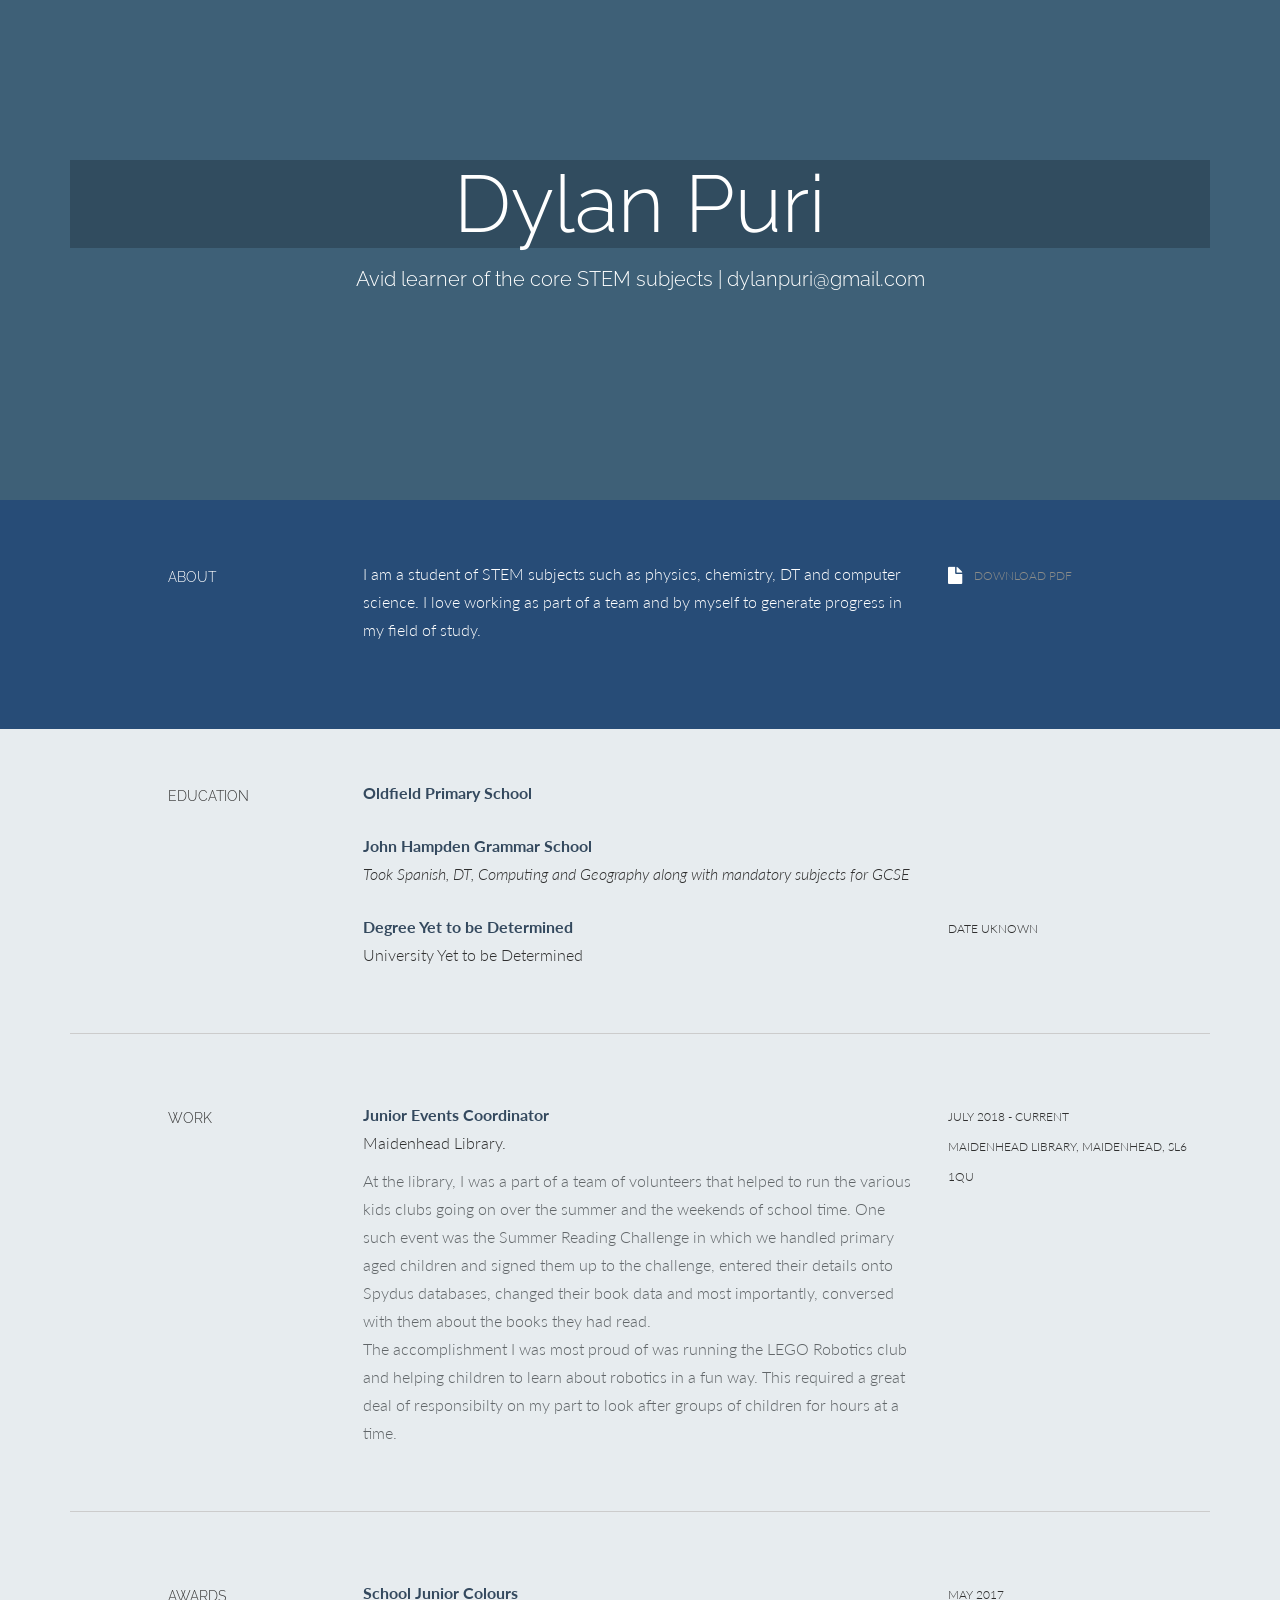
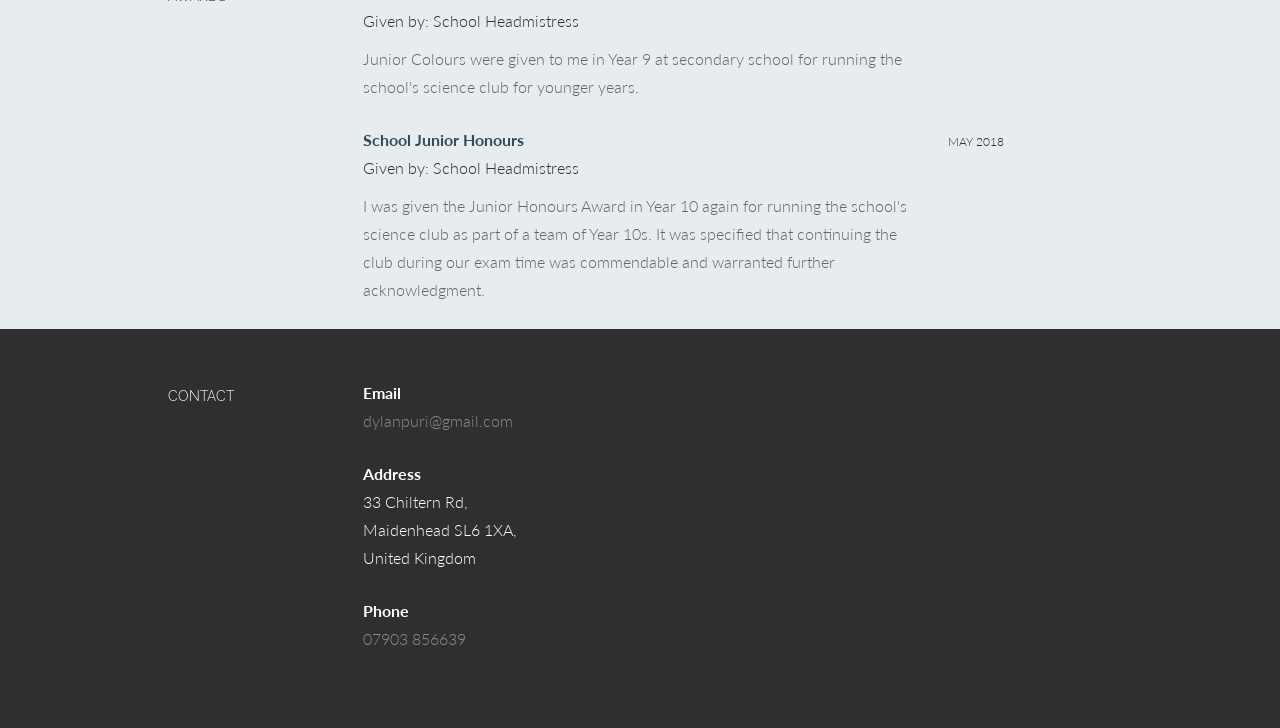
==== index.html @ f887c072 "reconfig" ====
<!DOCTYPE html>
<html lang="en">
<head>
  <meta charset="utf-8">
   <meta name="viewport" content="width=device-width, initial-scale=1.0, maximum-scale=1.0, user-scalable=no">
   <!-- OPTIONAL: description -->
   <meta name="description" content="A CV for Dylan Puri">
   <!-- OPTIONAL: author -->
   <meta name="author" content="Dylan Puri">
   <link rel="shortcut icon" href="favicon.ico">
   <link rel="apple-touch-icon" href="icon.png" />

  <title> Dylan Puri's CV </title>


<!-- Bootstrap core CSS -->
    <link href="css/bootstrap.css" rel="stylesheet">
    <link rel="stylesheet" href="css/font-awesome.min.css">

    <!-- Link the main.css stylesheet -->
    <link href="css/main.css" rel="stylesheet">

    <!-- OPTIONAL: Google Fonts (don't forget to edit main.css also) -->
    <link href='//fonts.googleapis.com/css?family=Lato:300,400,700,300italic,400italic' rel='stylesheet' type='text/css'>
    <link href='//fonts.googleapis.com/css?family=Raleway:400,300,700' rel='stylesheet' type='text/css'>

    <!-- HTML5 shim and Respond.js IE8 support of HTML5 elements and media queries -->
    <!--[if lt IE 9]>
      <script src="js/html5shiv.js"></script>
      <script src="js/respond.min.js"></script>
    <![endif]-->

</head>
<body>
  <div class="header" id="headerwrap">
       <div class="container">
         <div class="row centered">
           <div class="col-lg-12 animated fadeInUp">
             <h1>Dylan Puri</h1>
             <h3>Avid learner of the core STEM subjects |
              <a href="mailto:dylanpuri@gmail.com">dylanpuri@gmail.com</a>
             </h3>
           </div><!--/.col-lg-12-->
         </div><!--/.row-->
       </div><!--/.container-->
  </div><!--/.#headerwrap-->

  <section id="about" name="about"></section>
 <div class="about">
   <div class="container animated fadeInUp">
     <div class="row">
       <div class="col-lg-2 col-lg-offset-1">
         <h5>ABOUT</h5>
       </div>
       <div class="col-lg-6">
<p>I am a student of STEM subjects such as physics, chemistry, DT and computer science. I love working as part of a team and by myself to generate progress in my field of study. </p>
</div>
       <div class="col-lg-3">
         <p><a href="my-resume.pdf"><i class="icon-file"></i> <sm>DOWNLOAD PDF</sm></a></p>
       </div>

     </div><!--/.row-->
   </div><!--/.container-->
 </div><!--/ #intro-->

  <section id="resume" name="resume"></section>
    <!-- EDUCATION SECTION -->
    <div class="container desc">
      <div class="row">

        <div class="col-lg-2 col-lg-offset-1">
          <h5>EDUCATION</h5>
        </div>
        <!-- EDIT: education line 1 -->
        <div class="col-lg-6">
          <p><t>Oldfield Primary School</t><br/>
          </p>
          <p><t>John Hampden Grammar School</t><br/>
            <i>Took Spanish, DT, Computing and Geography along with mandatory subjects for GCSE</i>

        </div>
        <div class="col-lg-3">
          <p>
          </p>
        </div>

        <!-- EDIT: education line 2 -->
        <div class="col-lg-6 col-lg-offset-3">
          <p><t>Degree Yet to be Determined</t><br/>
                University Yet to be Determined
                <!-- <br/><i>Extra info here</i> -->
          </p>
        </div>
        <div class="col-lg-3">
          <p><sm>DATE UKNOWN</sm></p>
        </div>

      </div>
      <br>
      <hr>
    </div>

    <!-- WORK SECTION -->
    <div class="container desc">
      <div class="row">
        <div class="col-lg-2 col-lg-offset-1">
          <h5>WORK</h5>
        </div>
        <!-- EDIT: work line 1 -->
        <div class="col-lg-6">
          <p class="tight"><t>Junior Events Coordinator </t><br/>
                              Maidenhead Library. <br/>
          </p>
          <p><more>At the library, I was a part of a team of volunteers that helped to run the various kids clubs going on over the summer and the weekends of school time. One such event was the Summer Reading Challenge in which we handled primary aged children and signed them up to the challenge, entered their details onto Spydus databases, changed their book data and most importantly, conversed with them about the books they had read.
            <br/>The accomplishment I was most proud of was running the LEGO Robotics club and helping children to learn about robotics in a fun way. This required a great deal of responsibilty on my part to look after groups of children for hours at a time.
        </div>
        <div class="col-lg-3">
          <p><sm>July 2018 - CURRENT <br />
            Maidenhead Library, Maidenhead, SL6 1QU</sm></p>
        </div>

        <!-- EDIT: work line 2 last job-->
				<!-- <div class="col-lg-6 col-lg-offset-3">
					<p class="tight"><t>Previous Position</t><br/>
						Another Organization Ltd. <br/>
					</p>
					<p><more>You worked at another job! Great! Describe waht you did there, include those responsibilities and accomplishments again.</more></p>
				</div>
				<div class="col-lg-3">
					<p><sm>JUNE 2010 - JULY 2012 <br />
					GOTHAM CITY, USA</sm></p>
				</div> -->
      </div>
      <br>
      <hr>
    </div>

    <!-- AWARDS SECTION -->
    <div class="container desc">
      <div class="row">
        <div class="col-lg-2 col-lg-offset-1">
          <h5>AWARDS</h5>
        </div>

        <!--EDIT: awards line 1-->
        <div class="col-lg-6">
          <p class="tight"><t>School Junior Colours</t><br/>
            Given by: School Headmistress
          </p>
          <p><more>Junior Colours were given to me in Year 9 at secondary school for running the school's science club for younger years.</more></p>
        </div>
        <div class="col-lg-3">
          <p><sm>MAY 2017</sm></p>
        </div>


        <!-- awards line 2 -->
        <div class="col-lg-6 col-lg-offset-3">
          <p class="tight"><t>School Junior Honours</t><br/>
            Given by: School Headmistress
          </p>
          <p><more>I was given the Junior Honours Award in Year 10 again for running the school's science club as part of a team of Year 10s. It was specified that continuing the club during our exam time was commendable and warranted further acknowledgment.</more></p>
        </div>
        <div class="col-lg-3">
          <p><sm>MAY 2018</sm></p>
        </div>

      </div>
    </div>


</body>

<section id="contact" name="contact"></section>
  <!-- FOOTER DESCRIPTION -->
  <div id="footwrap" class="footer">
    <div class="container">
      <div class="row">

        <div class="col-lg-2 col-lg-offset-1">
          <h5>CONTACT</h5>
        </div>

        <!-- INFO -->
        <div class="col-lg-6">
          <!-- Email -->
          <p><t>Email</t><br/>
            <a href="mailto:dylanpuri@gmail.com" class="mail">dylanpuri@gmail.com</a> <br/>
          </p>

          <!-- address -->
          <p><t>Address</t><br/>
            33 Chiltern Rd, <br/>
            Maidenhead SL6 1XA, <br/>
            United Kingdom <br/>
          </p>

          <!-- phone number -->
          <p><t>Phone</t><br/>
            <a href="tel:07903856639" class="tel">07903 856639</a> <br/>
          </p>
        </div>

        <!-- <div class="col-lg-3">
					<p><sm>SOCIAL LINKS</sm></p>
					<p>
						EDIT: Social Links. Replace # with your URL for each
						<a href="#"><i class="icon-dribbble"></i></a>
						<a href="#"><i class="icon-twitter"></i></a>
						<a href="#"><i class="icon-facebook"></i></a>
						<a href="#"><i class="icon-linkedin"></i></a>
						<a href="#"><i class="icon-github"></i></a>
					</p>
				</div> -->
      </div>
---- css/main.css ----
body {
  background-color: #E7ECEF;
  font-family: "Lato"; /* OPTIONAL: Google Fonts - base font */
  font-weight: 300;
  font-size: 16px;
  color: #555;

  -webkit-font-smoothing: antialiased;
  -webkit-overflow-scrolling: touch;
}

/* Titles */
h1, h2, h3, h4, h5, h6 {
  font-family: "Raleway"; /* OPTIONAL: Google Fonts - title font */
  font-weight: 300;
  color: #333;
}

/* Paragraph & Typographic */
p {
  line-height: 28px;
  margin-bottom: 25px;
}

.centered {
    text-align: center;
}

/* Links */
a {
  color: #8B8C89;
  word-wrap: break-word;

  -webkit-transition: color 0.1s ease-in, background 0.1s ease-in;
  -moz-transition: color 0.1s ease-in, background 0.1s ease-in;
  -ms-transition: color 0.1s ease-in, background 0.1s ease-in;
  -o-transition: color 0.1s ease-in, background 0.1s ease-in;
  transition: color 0.1s ease-in, background 0.1s ease-in;
}

a:hover,
a:focus {
  color: #7b7b7b;
  text-decoration: none;
  outline: 0;
}

a:before,
a:after {
  -webkit-transition: color 0.1s ease-in, background 0.1s ease-in;
  -moz-transition: color 0.1s ease-in, background 0.1s ease-in;
  -ms-transition: color 0.1s ease-in, background 0.1s ease-in;
  -o-transition: color 0.1s ease-in, background 0.1s ease-in;
  transition: color 0.1s ease-in, background 0.1s ease-in;
}

 hr {
  display: block;
  height: 1px;
  border: 0;
  border-top: 1px solid #ccc;
  margin: 1em 0;
  padding: 0;
}

/*---------------------------------------------------
  SECTION WRAPS
---------------------------------------------------*/

/* Header Wrap */
.header {
  background: #3E6077;
  /* background: url(../images/header-bg.jpg) no-repeat center top; */
  padding-top:140px;
  text-align:center;
  background-attachment: relative;
  background-position: center center;
  min-height: 500px;
  width: 100%;

  -webkit-background-size: 100%;
  -moz-background-size: 100%;
  -o-background-size: 100%;
  background-size: 100%;

  -webkit-background-size: cover;
  -moz-background-size: cover;
  -o-background-size: cover;
  background-size: cover;
}

.header h1 {
  font-size: 80px;
  color: white;
  background: rgba(0,0,0,0.2);
}

.header h3 {
  font-size: 20px;
  color: white;
}

.header h3 a {
  color: #fff;
}

/* About Wrap */
.about {
  background: #274C77;
  padding-top: 60px;
  padding-bottom: 60px;
  color: white;
}

.about h5, p {
  color: white;
}

.about i {
  color: white;
  font-size: 20px;
  padding-right: 8px;
  vertical-align: middle;
}

.footer {
  background: #2f2f2f;
  padding-top: 50px;
  padding-bottom: 50px;
}

.footer p {
  color: white;
}

.footer h5 {
  color: white;
}

.footer t {
  font-weight: 700;
}

/* social icons: */
.footer i {
  padding-right: 8px;
  /*color: #1abc9c;*/
}

/* Global Values */

.desc {
  padding-top: 50px;
}

.desc p {
  color: #2f2f2f;
}

.desc t {
  color: #34495e;
  font-weight: 700;
}

.desc imp {
  padding: 6px;
  color: white;
  background: #34495e;
}

.desc more {
  color: #616669;
}


sm {
  font-size: 12px;
}

.desc .col-lg-3 {
  text-transform: uppercase;
}

.container .row p.tight {
  margin-bottom: 10px;
}

/* define some CSS3 animations: */
body {
  /* Addresses a small issue in webkit: http://bit.ly/NEdoDq */
  -webkit-backface-visibility: hidden;
}

.animated {
  -webkit-animation-duration: 1s;
  -moz-animation-duration: 1s;
  -o-animation-duration: 1s;
  animation-duration: 1s;
  -webkit-animation-fill-mode: both;
  -moz-animation-fill-mode: both;
  -o-animation-fill-mode: both;
  animation-fill-mode: both;
}

@-webkit-keyframes fadeIn {
  0% {
    opacity: 0;
  }

  100% {
    opacity: 1;
  }
}

@-moz-keyframes fadeIn {
  0% {
    opacity: 0;
  }

  100% {
    opacity: 1;
  }
}

@-o-keyframes fadeIn {
  0% {
    opacity: 0;
  }

  100% {
    opacity: 1;
  }
}

@keyframes fadeIn {
  0% {
    opacity: 0;
  }

  100% {
    opacity: 1;
  }
}

.fadeIn {
  -webkit-animation-name: fadeIn;
  -moz-animation-name: fadeIn;
  -o-animation-name: fadeIn;
  animation-name: fadeIn;
}

/* 1 */
@-webkit-keyframes fadeInUp {
  0% {
    opacity: 0;
    -webkit-transform: translateY(20px);
  }

  100% {
    opacity: 1;
    -webkit-transform: translateY(0);
  }
}

@-moz-keyframes fadeInUp {
  0% {
    opacity: 0;
    -moz-transform: translateY(20px);
  }

  100% {
    opacity: 1;
    -moz-transform: translateY(0);
  }
}

@-o-keyframes fadeInUp {
  0% {
    opacity: 0;
    -o-transform: translateY(20px);
  }

  100% {
    opacity: 1;
    -o-transform: translateY(0);
  }
}

@keyframes fadeInUp {
  0% {
    opacity: 0;
    transform: translateY(20px);
  }

  100% {
    opacity: 1;
    transform: translateY(0);
  }
}

.fadeInUp {
  -webkit-animation-name: fadeInUp;
  -moz-animation-name: fadeInUp;
  -o-animation-name: fadeInUp;
  animation-name: fadeInUp;
  }
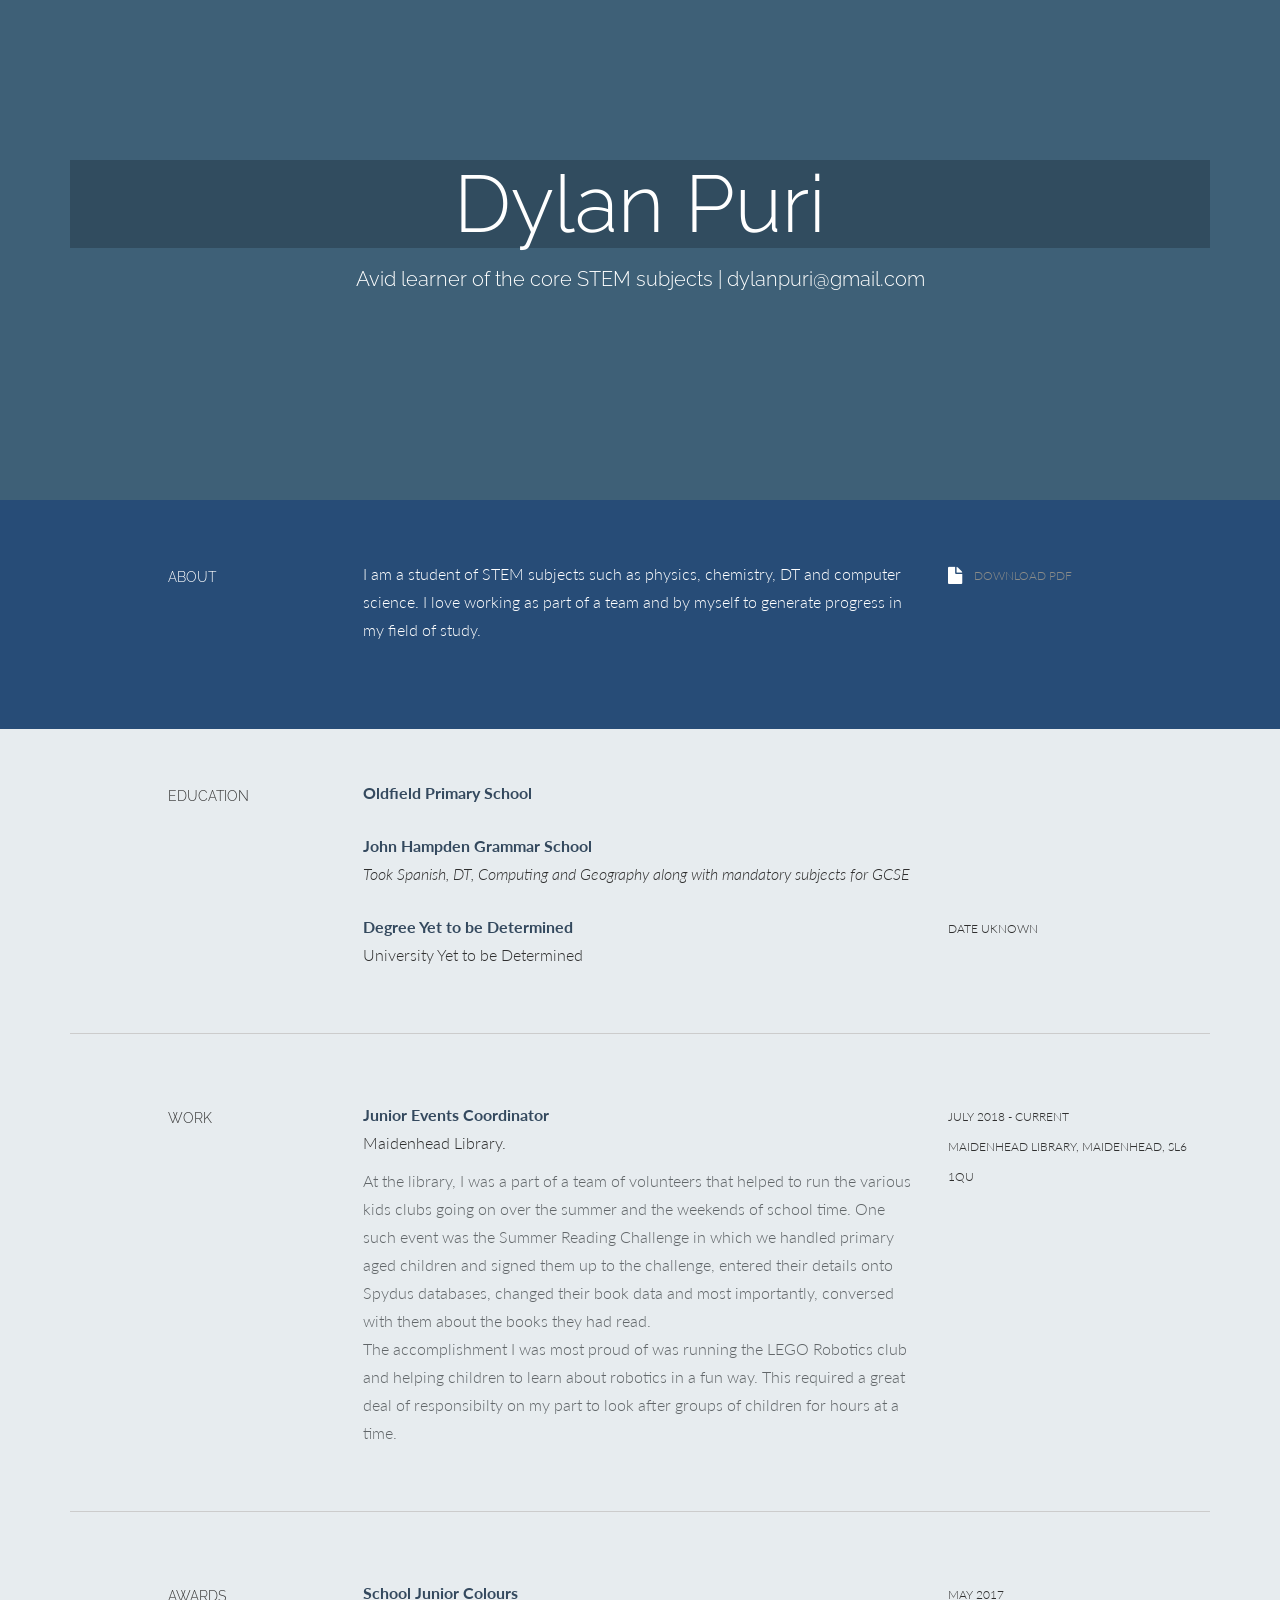
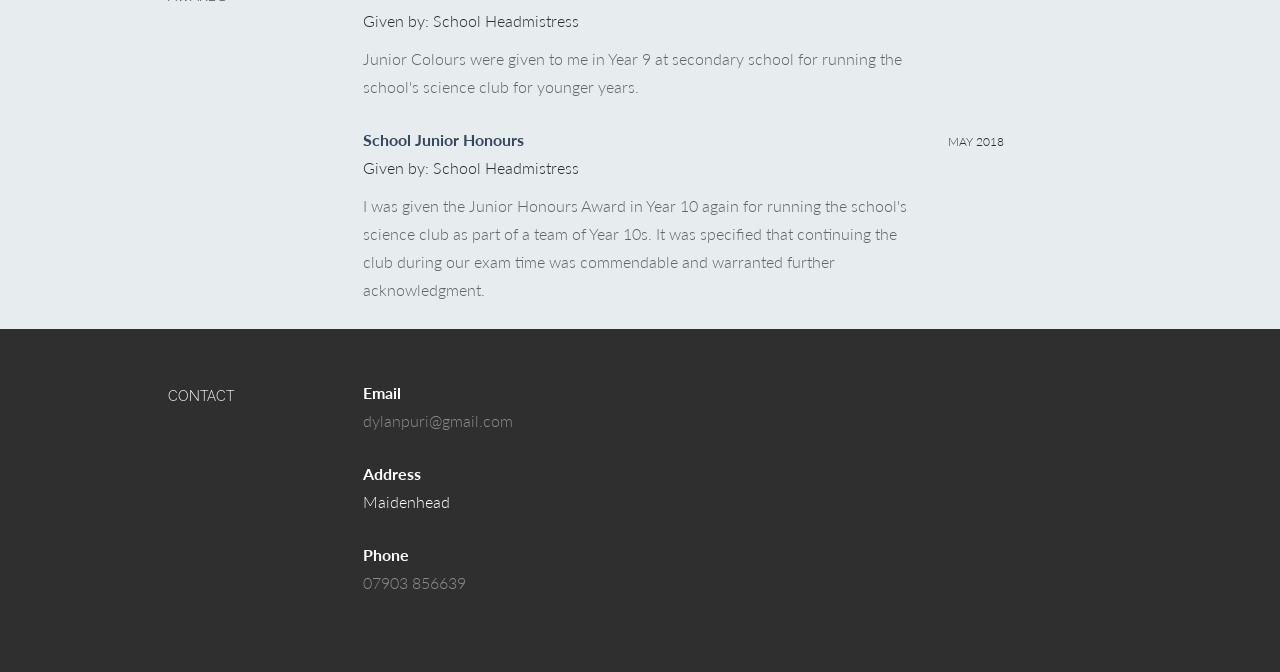
==== commit fc6f807c: "Update index.html" ====
--- a/index.html
+++ b/index.html
@@ -190,9 +190,7 @@
 
           <!-- address -->
           <p><t>Address</t><br/>
-            33 Chiltern Rd, <br/>
-            Maidenhead SL6 1XA, <br/>
-            United Kingdom <br/>
+            Maidenhead <br/>
           </p>
 
           <!-- phone number -->
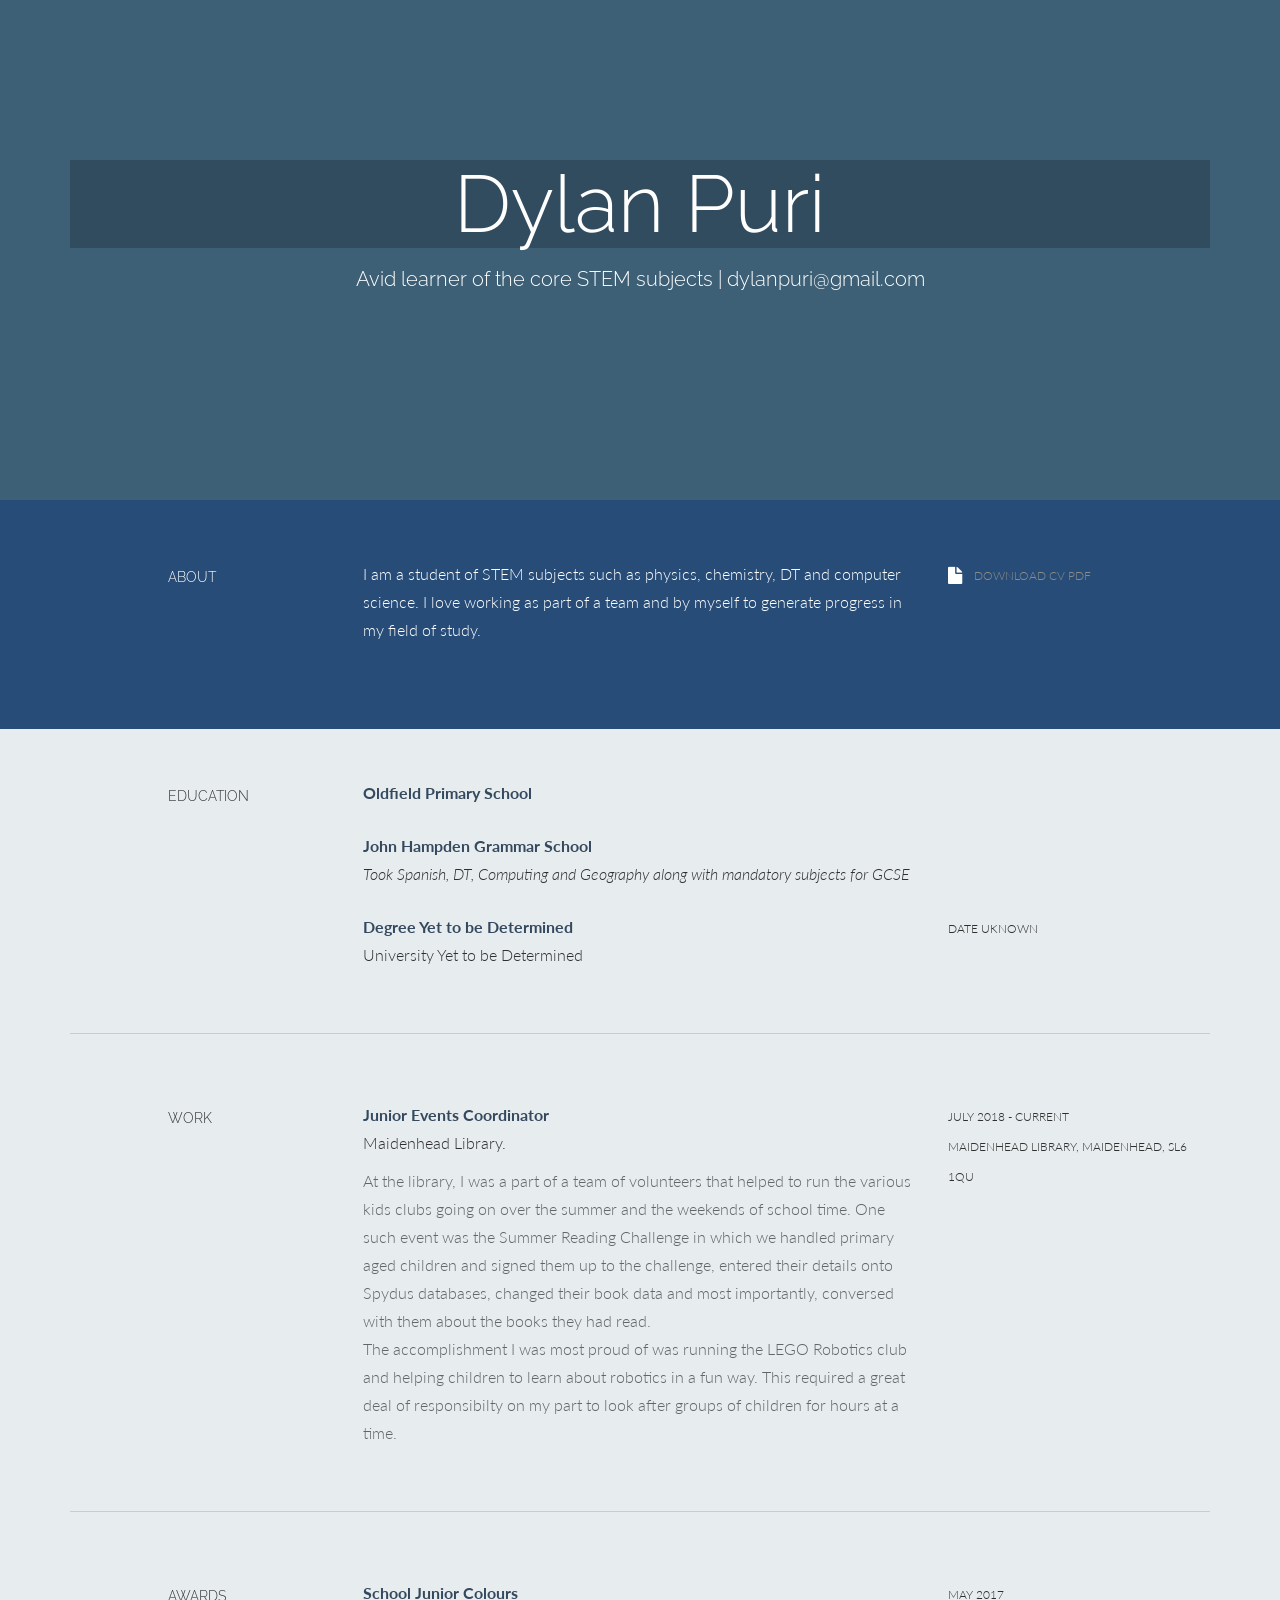
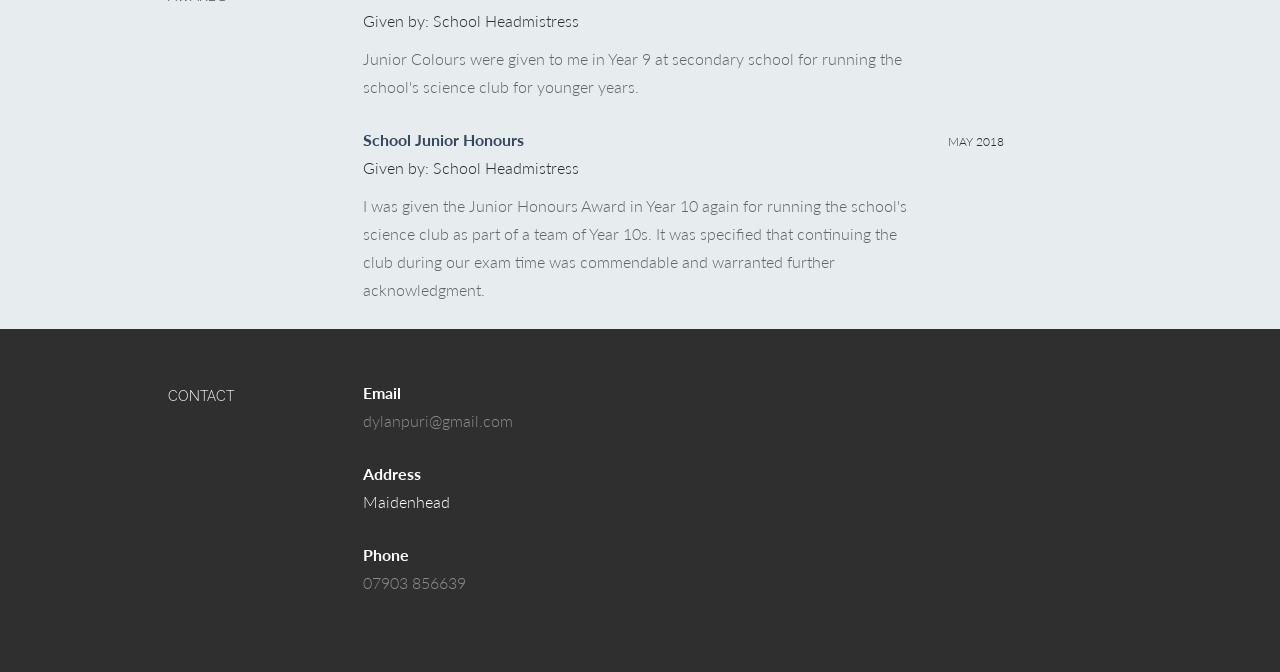
==== commit 9b8d518b: "adding resume" ====
--- a/index.html
+++ b/index.html
@@ -56,7 +56,7 @@
 <p>I am a student of STEM subjects such as physics, chemistry, DT and computer science. I love working as part of a team and by myself to generate progress in my field of study. </p>
 </div>
        <div class="col-lg-3">
-         <p><a href="my-resume.pdf"><i class="icon-file"></i> <sm>DOWNLOAD PDF</sm></a></p>
+         <p><a href="DylanPuri.pdf"><i class="icon-file"></i> <sm>DOWNLOAD CV PDF</sm></a></p>
        </div>
 
      </div><!--/.row-->
